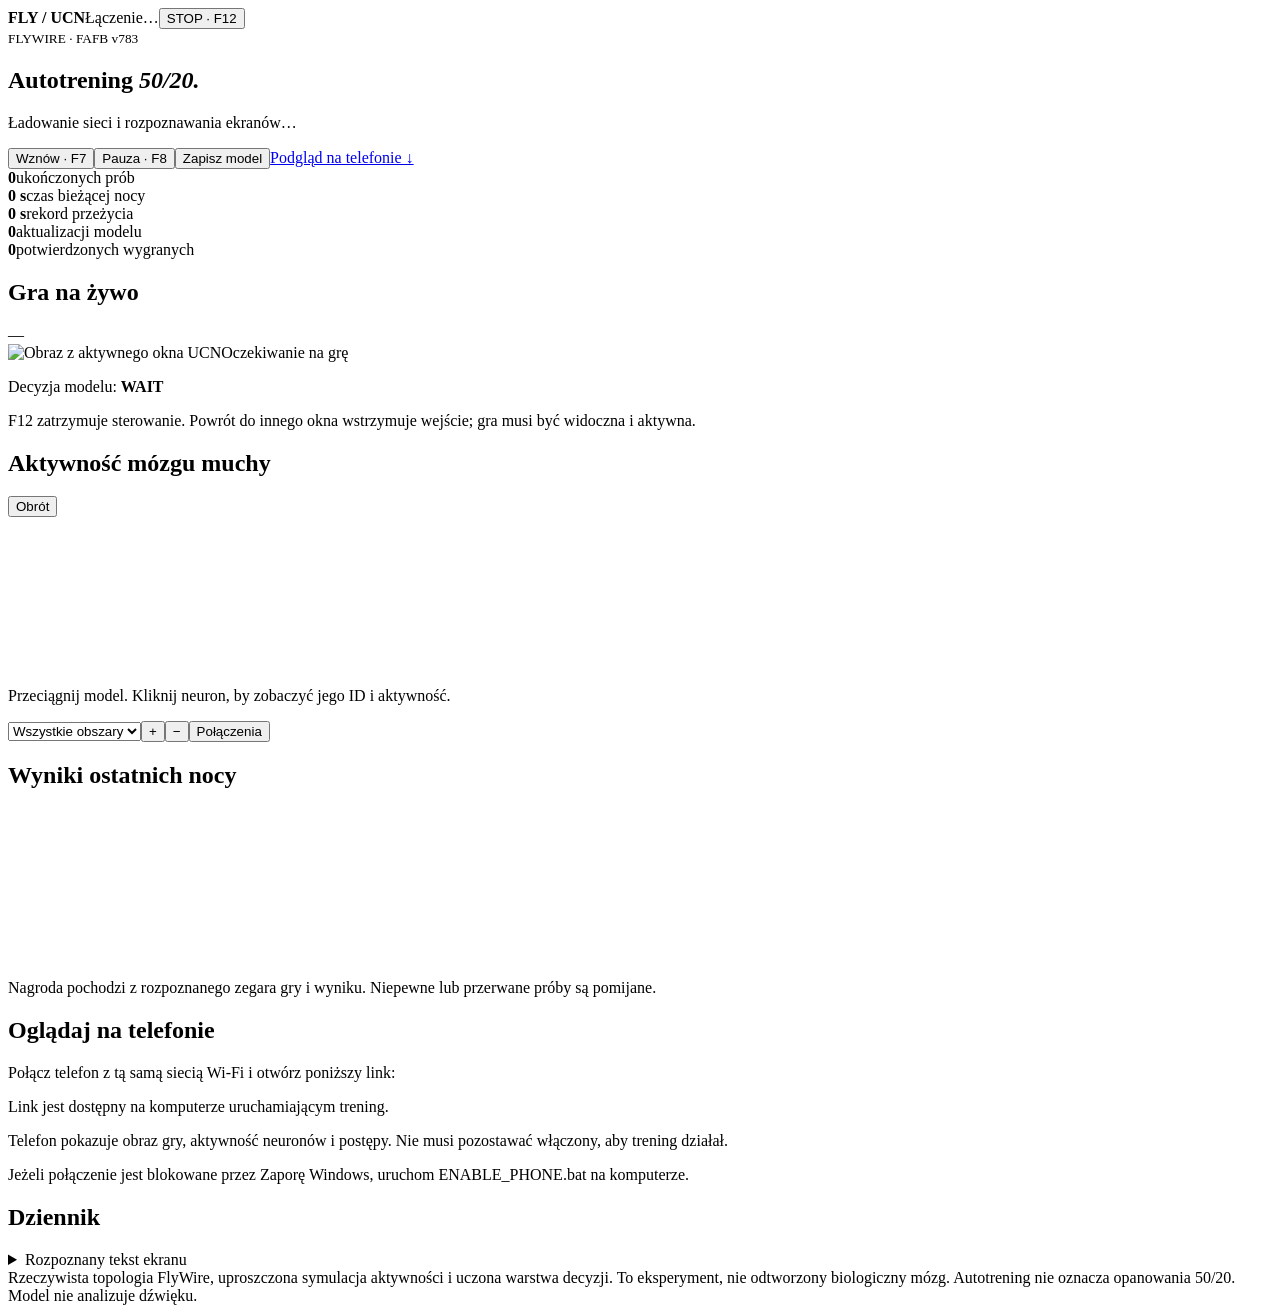
==== ui/auto.html @ 76ff45f0 "Update projektu" ====
<!doctype html><html lang="pl"><head><meta charset="utf-8"><meta name="viewport" content="width=device-width,initial-scale=1"><meta name="fly-token" content="__TOKEN__"><meta name="control" content="__CONTROL__"><title>Fly / UCN · Autotrening 50/20</title><link rel="stylesheet" href="/auto.css"></head>
<body><header><b>FLY <span>/</span> UCN</b><span id="status">Łączenie…</span><button data-cmd="stop" class="stop">STOP · F12</button></header><main>
<section class="intro"><small>FLYWIRE · FAFB v783</small><h1>Autotrening <em>50/20.</em></h1><p id="note">Ładowanie sieci i rozpoznawania ekranów…</p><div class="controls"><button data-cmd="start">Wznów · F7</button><button data-cmd="pause">Pauza · F8</button><button data-cmd="save">Zapisz model</button><a href="#phone">Podgląd na telefonie ↓</a></div></section>
<div class="stats"><div><b id="episodes">0</b><span>ukończonych prób</span></div><div><b id="seconds">0 s</b><span>czas bieżącej nocy</span></div><div><b id="best">0 s</b><span>rekord przeżycia</span></div><div><b id="updates">0</b><span>aktualizacji modelu</span></div><div><b id="wins">0</b><span>potwierdzonych wygranych</span></div></div>
<div class="grid"><section class="panel"><div class="head"><h2>Gra na żywo</h2><span id="phase">—</span></div><div class="video"><img id="frame" alt="Obraz z aktywnego okna UCN"><span id="age">Oczekiwanie na grę</span></div><p>Decyzja modelu: <strong id="action">WAIT</strong> <span id="difficulty"></span></p><p class="muted">F12 zatrzymuje sterowanie. Powrót do innego okna wstrzymuje wejście; gra musi być widoczna i aktywna.</p></section>
<section class="panel"><div class="head"><h2>Aktywność mózgu muchy</h2><button id="rotate">Obrót</button></div><canvas id="brain" aria-label="Interaktywny model 3D FlyWire"></canvas><p id="neuron">Przeciągnij model. Kliknij neuron, by zobaczyć jego ID i aktywność.</p><div class="controls"><select id="region"><option value="-1">Wszystkie obszary</option></select><button id="zoomIn">+</button><button id="zoomOut">−</button><button id="edges">Połączenia</button></div><p id="anatomy" class="muted"></p></section></div>
<div class="grid"><section class="panel"><h2>Wyniki ostatnich nocy</h2><canvas id="chart" aria-label="Czas przeżycia w kolejnych nocach"></canvas><p id="learning" class="muted"></p><p class="muted">Nagroda pochodzi z rozpoznanego zegara gry i wyniku. Niepewne lub przerwane próby są pomijane.</p></section><section class="panel" id="phone"><h2>Oglądaj na telefonie</h2><p>Połącz telefon z tą samą siecią Wi-Fi i otwórz poniższy link:</p><div id="links">Link jest dostępny na komputerze uruchamiającym trening.</div><p class="muted">Telefon pokazuje obraz gry, aktywność neuronów i postępy. Nie musi pozostawać włączony, aby trening działał.</p><p class="muted">Jeżeli połączenie jest blokowane przez Zaporę Windows, uruchom ENABLE_PHONE.bat na komputerze.</p></section></div>
<section class="panel"><h2>Dziennik</h2><div id="events"></div><details><summary>Rozpoznany tekst ekranu</summary><p id="ocr"></p></details></section>
<footer>Rzeczywista topologia FlyWire, uproszczona symulacja aktywności i uczona warstwa decyzji. To eksperyment, nie odtworzony biologiczny mózg. Autotrening nie oznacza opanowania 50/20. Model nie analizuje dźwięku.</footer>
</main><script src="/auto.js"></script></body></html>
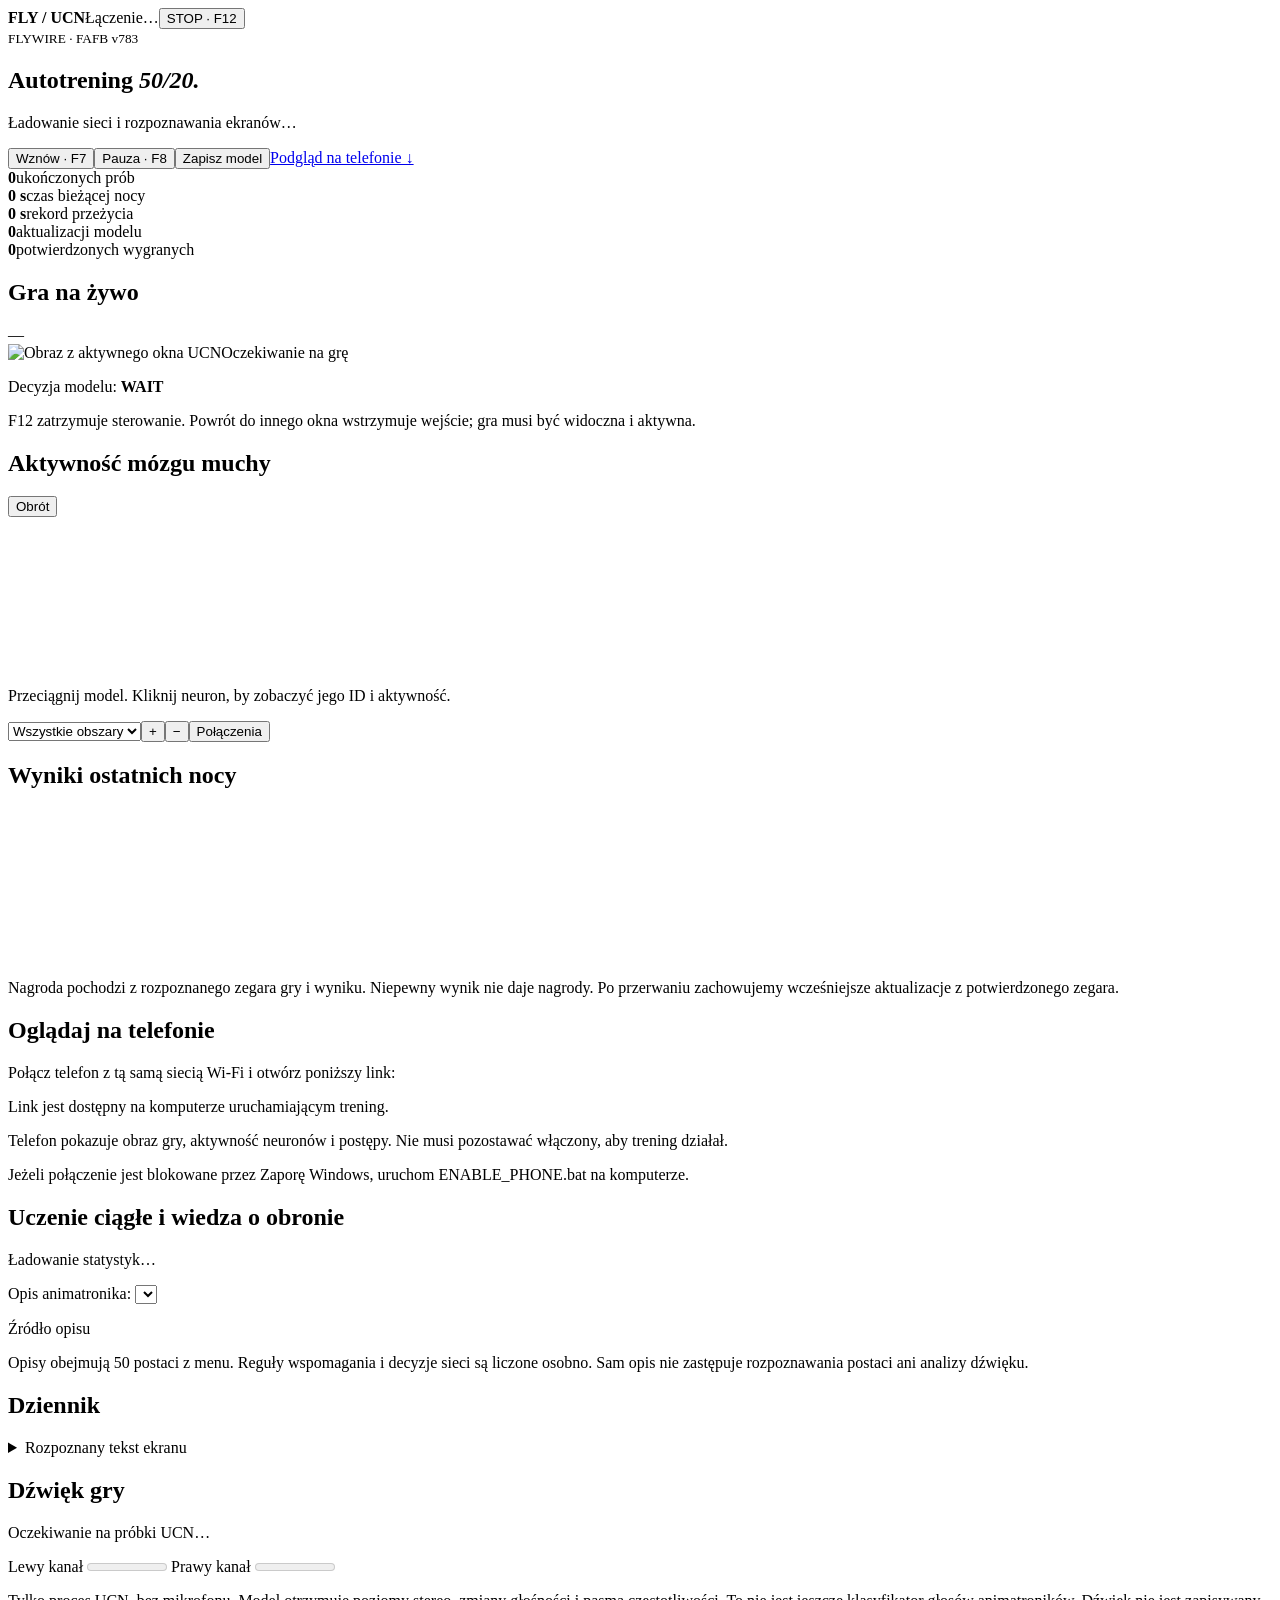
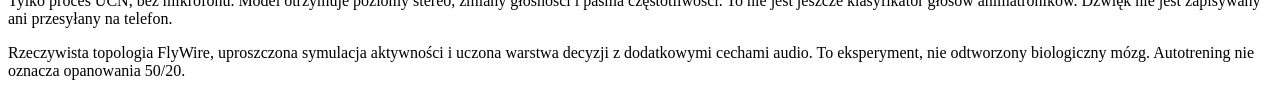
==== commit 1bf7a519: "aktualizacja autotreningu" ====
--- a/ui/auto.html
+++ b/ui/auto.html
@@ -4,7 +4,10 @@
 <div class="stats"><div><b id="episodes">0</b><span>ukończonych prób</span></div><div><b id="seconds">0 s</b><span>czas bieżącej nocy</span></div><div><b id="best">0 s</b><span>rekord przeżycia</span></div><div><b id="updates">0</b><span>aktualizacji modelu</span></div><div><b id="wins">0</b><span>potwierdzonych wygranych</span></div></div>
 <div class="grid"><section class="panel"><div class="head"><h2>Gra na żywo</h2><span id="phase">—</span></div><div class="video"><img id="frame" alt="Obraz z aktywnego okna UCN"><span id="age">Oczekiwanie na grę</span></div><p>Decyzja modelu: <strong id="action">WAIT</strong> <span id="difficulty"></span></p><p class="muted">F12 zatrzymuje sterowanie. Powrót do innego okna wstrzymuje wejście; gra musi być widoczna i aktywna.</p></section>
 <section class="panel"><div class="head"><h2>Aktywność mózgu muchy</h2><button id="rotate">Obrót</button></div><canvas id="brain" aria-label="Interaktywny model 3D FlyWire"></canvas><p id="neuron">Przeciągnij model. Kliknij neuron, by zobaczyć jego ID i aktywność.</p><div class="controls"><select id="region"><option value="-1">Wszystkie obszary</option></select><button id="zoomIn">+</button><button id="zoomOut">−</button><button id="edges">Połączenia</button></div><p id="anatomy" class="muted"></p></section></div>
-<div class="grid"><section class="panel"><h2>Wyniki ostatnich nocy</h2><canvas id="chart" aria-label="Czas przeżycia w kolejnych nocach"></canvas><p id="learning" class="muted"></p><p class="muted">Nagroda pochodzi z rozpoznanego zegara gry i wyniku. Niepewne lub przerwane próby są pomijane.</p></section><section class="panel" id="phone"><h2>Oglądaj na telefonie</h2><p>Połącz telefon z tą samą siecią Wi-Fi i otwórz poniższy link:</p><div id="links">Link jest dostępny na komputerze uruchamiającym trening.</div><p class="muted">Telefon pokazuje obraz gry, aktywność neuronów i postępy. Nie musi pozostawać włączony, aby trening działał.</p><p class="muted">Jeżeli połączenie jest blokowane przez Zaporę Windows, uruchom ENABLE_PHONE.bat na komputerze.</p></section></div>
+<div class="grid"><section class="panel"><h2>Wyniki ostatnich nocy</h2><canvas id="chart" aria-label="Czas przeżycia w kolejnych nocach"></canvas><p id="learning" class="muted"></p><p class="muted">Nagroda pochodzi z rozpoznanego zegara gry i wyniku. Niepewny wynik nie daje nagrody. Po przerwaniu zachowujemy wcześniejsze aktualizacje z potwierdzonego zegara.</p></section><section class="panel" id="phone"><h2>Oglądaj na telefonie</h2><p>Połącz telefon z tą samą siecią Wi-Fi i otwórz poniższy link:</p><div id="links">Link jest dostępny na komputerze uruchamiającym trening.</div><p class="muted">Telefon pokazuje obraz gry, aktywność neuronów i postępy. Nie musi pozostawać włączony, aby trening działał.</p><p class="muted">Jeżeli połączenie jest blokowane przez Zaporę Windows, uruchom ENABLE_PHONE.bat na komputerze.</p></section></div>
+<section class="panel"><h2>Uczenie ciągłe i wiedza o obronie</h2><p id="continuous">Ładowanie statystyk…</p><p id="defenseReason"></p><label for="enemy">Opis animatronika:</label> <select id="enemy"></select><p id="enemyDescription"></p><p id="enemySignal" class="muted"></p><p id="enemyCoverage" class="muted"></p><a id="enemySource" target="_blank" rel="noreferrer">Źródło opisu</a><p class="muted">Opisy obejmują 50 postaci z menu. Reguły wspomagania i decyzje sieci są liczone osobno. Sam opis nie zastępuje rozpoznawania postaci ani analizy dźwięku.</p></section>
 <section class="panel"><h2>Dziennik</h2><div id="events"></div><details><summary>Rozpoznany tekst ekranu</summary><p id="ocr"></p></details></section>
-<footer>Rzeczywista topologia FlyWire, uproszczona symulacja aktywności i uczona warstwa decyzji. To eksperyment, nie odtworzony biologiczny mózg. Autotrening nie oznacza opanowania 50/20. Model nie analizuje dźwięku.</footer>
+<section class="panel"><h2>Dźwięk gry</h2><p id="audioStatus">Oczekiwanie na próbki UCN…</p><label>Lewy kanał <meter id="audioLeft" min="0" max="1" value="0"></meter></label> <label>Prawy kanał <meter id="audioRight" min="0" max="1" value="0"></meter></label><p class="muted">Tylko proces UCN, bez mikrofonu. Model otrzymuje poziomy stereo, zmiany głośności i pasma częstotliwości. To nie jest jeszcze klasyfikator głosów animatroników. Dźwięk nie jest zapisywany ani przesyłany na telefon.</p></section>
+<footer>Rzeczywista topologia FlyWire, uproszczona symulacja aktywności i uczona warstwa decyzji z dodatkowymi cechami audio. To eksperyment, nie odtworzony biologiczny mózg. Autotrening nie oznacza opanowania 50/20.</footer>
 </main><script src="/auto.js"></script></body></html>
+
